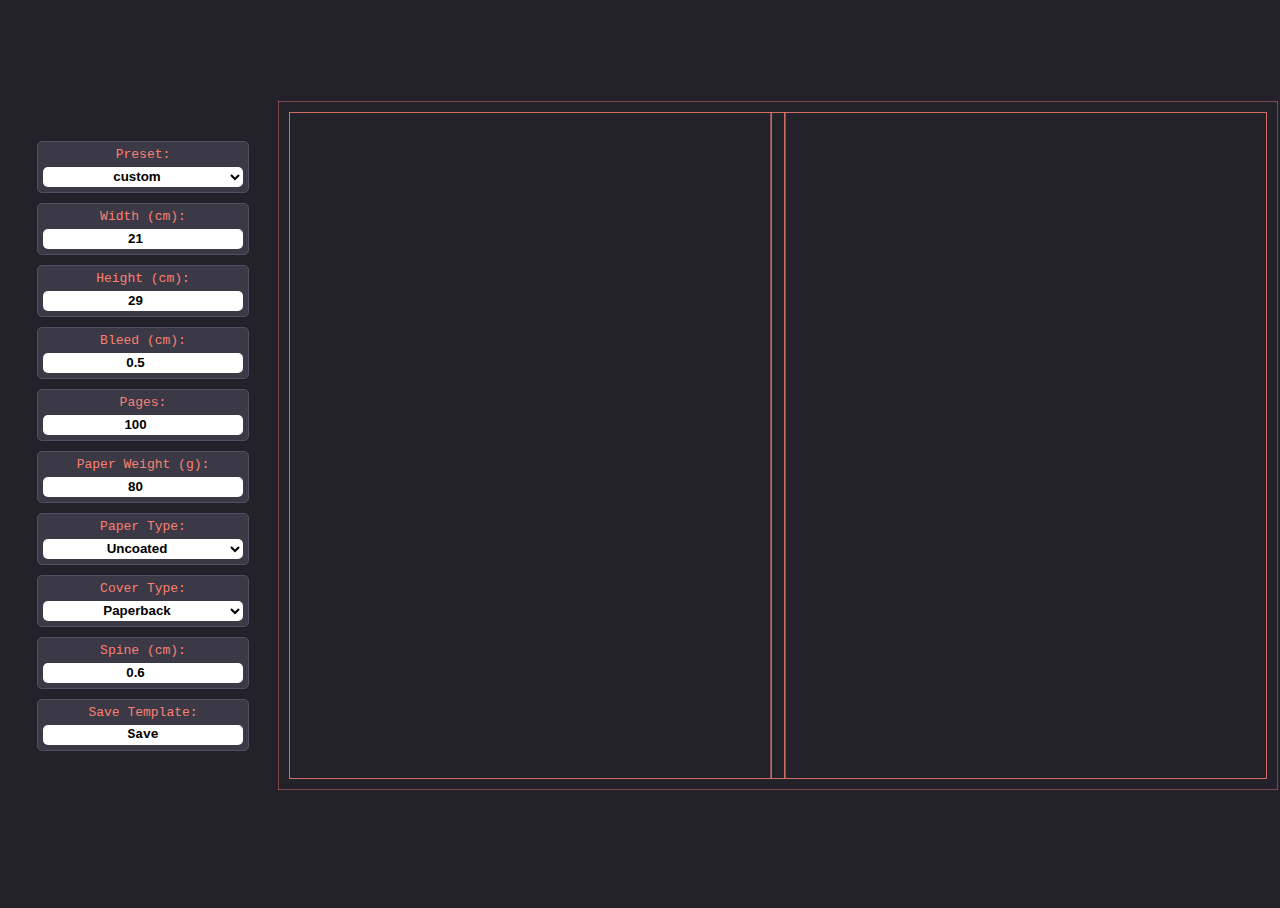
==== index.html @ 0c8f8f5f "correction" ====
<!DOCTYPE html>
<html lang="en">

<head>
   <meta charset="UTF-8">
   <meta name="viewport" content="width=device-width, initial-scale=1.0">
   <meta name="description" content="Generate precise template to design book cover">
   <meta name="theme-color" content="#262626"/>
   <link rel="icon" type="image/png" href="assets/images/icon_72.png" />
   <link rel="apple-touch-icon" href="assets/images/icon_192.png">
   <link rel="stylesheet" href="assets/reset.css">
   <link rel="stylesheet" href="assets/style.css">
   <link rel="manifest" href="assets/manifest.json">

   <script src="assets/script.js" defer></script>
   <title>Book Spine 1.0</title>
</head>

<body>
   <div id="bookCoverTemplate">
      <form>
         <label>
            <span>Preset: </span>
            <select name="preset" oninput="p(this.value)">
               <option value="0">custom</option>
               <option value="1">Vaziri</option>
               <option value="2">Rahli</option>
               <option value="3">Roghee</option>
            </select>
         </label>
         <label>
            <span>Width (cm): </span>
            <input type="number" name="width" value="21" oninput="draw(); p(0);">
         </label>
         <label>
            <span>Height (cm): </span>
            <input type="number" name="height" value="29" oninput="draw(); p(0);">
         </label>
         <label>
            <span>Bleed (cm): </span>
            <input type="number" name="bleed" value="0.5" oninput="draw(); p(0);">
         </label>
         <label>
            <span>Pages: </span>
            <input type="number" name="numberofpages" value="100" oninput="draw()">
         </label>
         <label>
            <span>Paper Weight (g):</span>
            <input type="number" name="paperweight" value="80" oninput="draw()">
         </label>
         <label>
            <span>Paper Type: </span>
            <select name="papervolume" oninput="draw()">
               <option value="8">Gloss</option>
               <option value="9">Satin</option>
               <option value="9">Matt</option>
               <option value="9">Silk</option>
               <option value="11">Matt Bulk</option>
               <option value="12.5" selected>Uncoated</option>
               <option value="12.5">Book Wove</option>
               <option value="18">Book Wove Cream</option>
            </select>
         </label>
         <label>
            <span>Cover Type: </span>
            <select name="typeofcover" oninput="draw()">
               <option value="6">Hardback</option>
               <option value="1" selected>Paperback</option>
            </select>
         </label>
         <label>
            <span>Spine (cm):</span>
            <input type="number" name="spine" value="00" disabled>
         </label>
         <label>
            <span>Save Template:</span>
            <a href=""  name="save" target="_blank" rel="noopener noreferrer" download>Save</a>
         </label>

      </form>
   </div>
</body>

</html>
---- assets/style.css ----
*{
   -webkit-font-smoothing: antialiased;
    -moz-osx-font-smoothing: grayscale;
    -box-sizing: border-box;
   --c-a-0: white;
   --c-a-1: black;
   --c-b-0: hsl(247deg, 10%, 5%);
   --c-b-1: hsl(247deg, 10%, 10%);
   --c-b-2: hsl(247deg, 10%, 15%);
   --c-b-3: hsl(247deg, 10%, 25%);
   --c-b-4: hsl(247deg, 10%, 35%);
   --c-b-5: hsl(247deg, 10%, 45%);
   --c-b-6: hsl(247deg, 10%, 55%);
   --c-b-7: hsl(247deg, 10%, 65%);
   --c-b-8: hsl(247deg, 10%, 75%);
   --c-b-9: hsl(247deg, 10%, 85%);
   --c-b-10: hsl(247deg, 10%, 90%);
   --c-b-11: hsl(247deg, 10%, 95%);
   --c-c-0: salmon;
}
html, body{
   position: relative;
   height: 100%;
   width: 100%;
}
body{
   display: grid;
   background: var(--c-b-2);
   grid-template: 1fr/1fr;
   padding: 10px;
   overflow: hidden;
   box-sizing: border-box;
   align-items: center;
   align-content: center;
}
#bookCoverTemplate{
   display: grid;
   grid-template: 95vh/ 250px 1fr;
   gap: 10px;
   position: relative;
   box-sizing: border-box;
   align-items: center;
   justify-items: center;
   height: 100%;
}
#bookCoverTemplate img{
   grid-area: 1/2/span 1/ span 1;
   max-width: 100%;
   max-height: 100%;
   object-fit: contain;
}
#bookCoverTemplate form{
   display: flex;
   gap: 10px;
   flex-direction: column;
}
#bookCoverTemplate form label{
   font-family: monospace;
   color: var(--c-c-0);
   display: grid;
   grid-template: 20px 20px / 1fr;
   background: var(--c-b-3);
   border-radius: 5px;
   border: 1px solid var(--c-b-4);
   padding: 5px;
   text-align: center;
}
#bookCoverTemplate form label>*{
   width: 200px;
   margin: 0;
   border: 0;
   outline: 0;
   box-sizing: border-box;
}
#bookCoverTemplate form label>*:not(span){
   color: black;
   background: white;
   text-align: center;
   line-height: 20px;
   text-decoration: none;
   border-radius: 5px;
   font-weight: bold;
}

@media screen and (max-width:720px) {
   body{
      overflow: hidden scroll;
      align-items: top;
      align-content: start;
   }
   #bookCoverTemplate {
      grid-template: 300px auto/ 1fr;
      align-items: start;
   }
   #bookCoverTemplate img{
      grid-area: 1/1/span 1/ span 1;
   }
   #bookCoverTemplate form{
      grid-area: 2/1/span 1/ span 1;
      padding-bottom: 80px;
   }
}
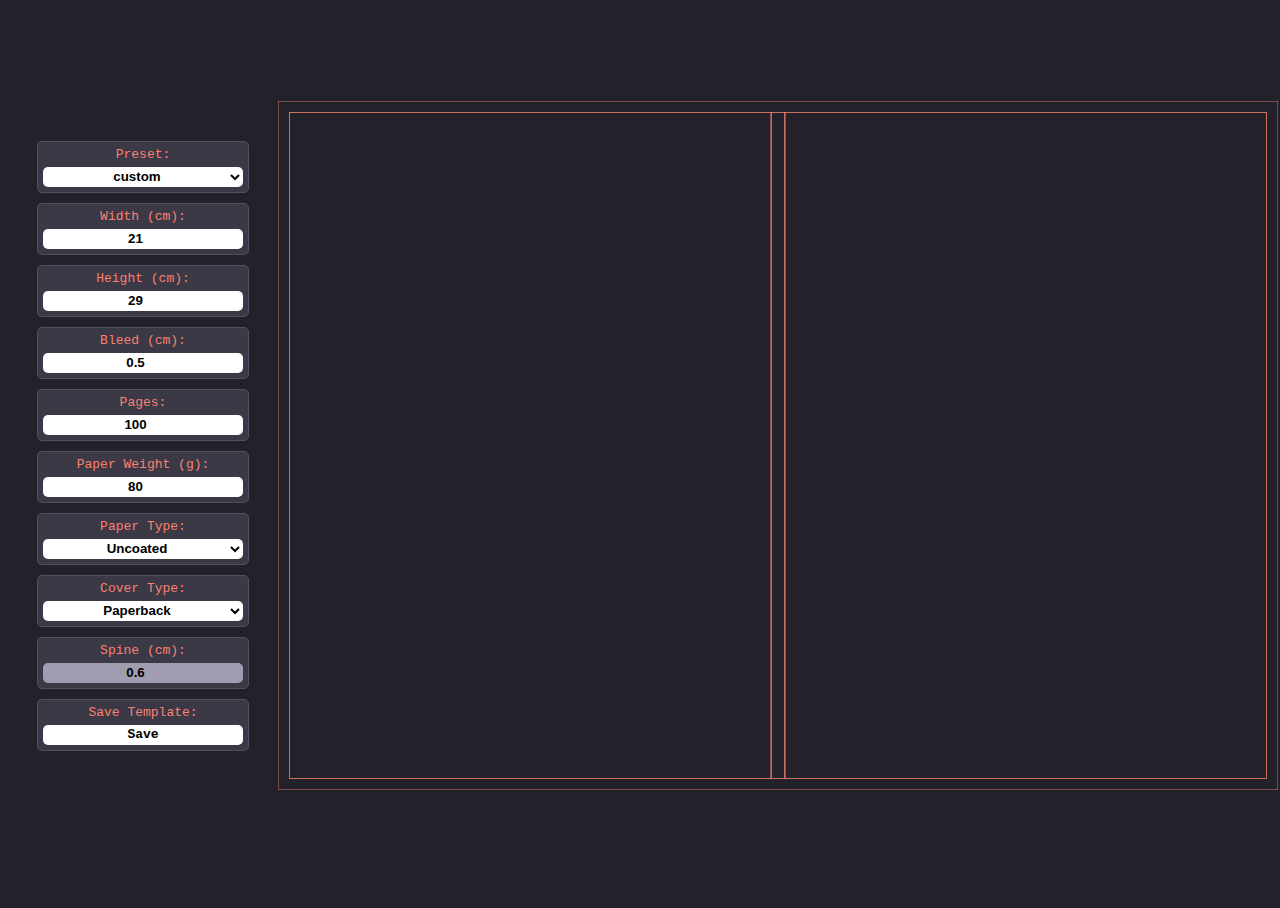
==== commit 93804892: "few improves" ====
--- a/index.html
+++ b/index.html
@@ -74,7 +74,7 @@
          </label>
          <label>
             <span>Save Template:</span>
-            <a href=""  name="save" target="_blank" rel="noopener noreferrer" download>Save</a>
+            <a href=""  name="save" target="_blank" rel="noopener noreferrer" download="template">Save</a>
          </label>
 
       </form>
--- a/assets/style.css
+++ b/assets/style.css
@@ -81,6 +81,9 @@
    border-radius: 5px;
    font-weight: bold;
 }
+#bookCoverTemplate form label *:disabled {
+   background: var(--c-b-7);
+}
 
 @media screen and (max-width:720px) {
    body{
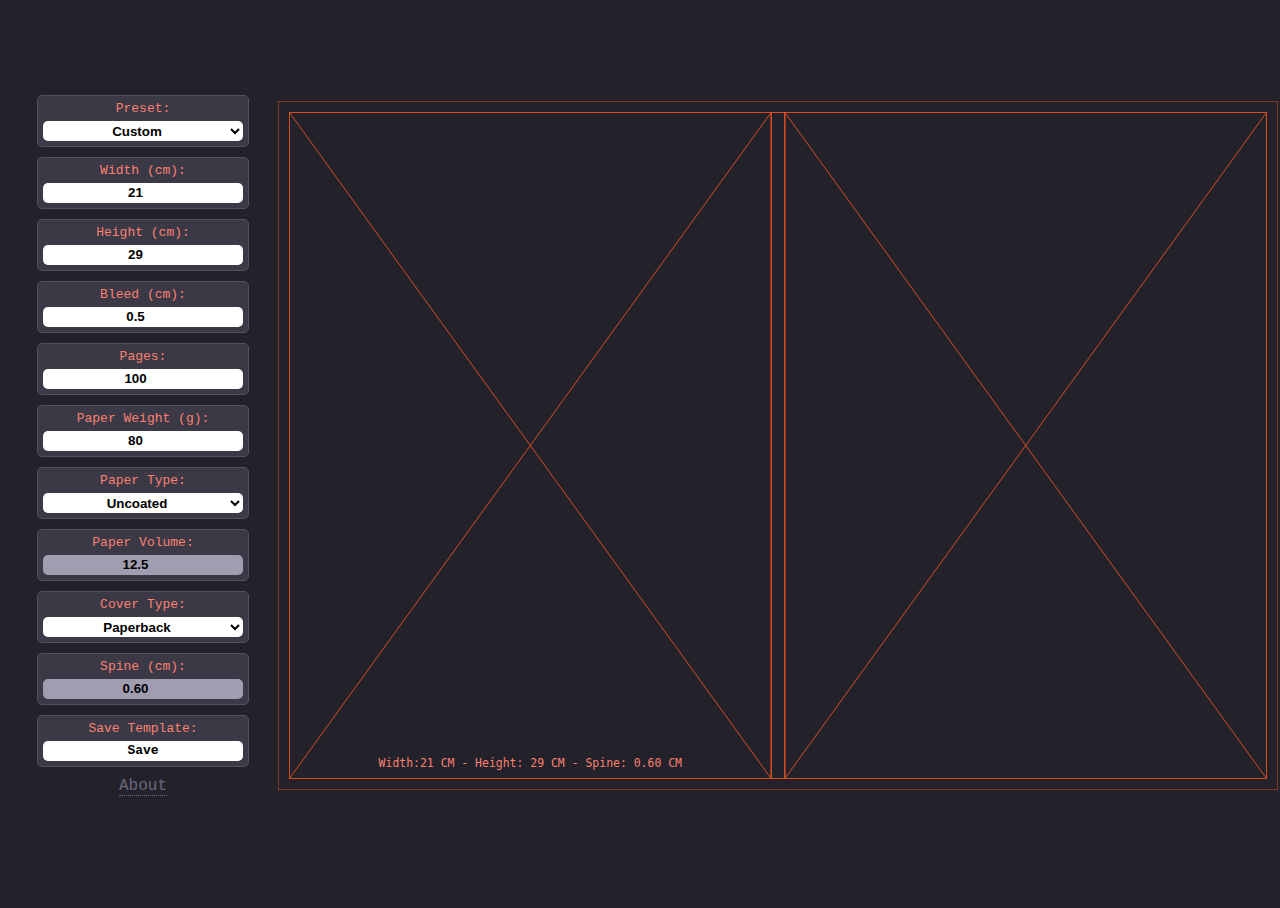
==== commit 40d01ab9: "v1.1" ====
--- a/index.html
+++ b/index.html
@@ -5,7 +5,7 @@
    <meta charset="UTF-8">
    <meta name="viewport" content="width=device-width, initial-scale=1.0">
    <meta name="description" content="Generate precise template to design book cover">
-   <meta name="theme-color" content="#262626"/>
+   <meta name="theme-color" content="#23222a"/>
    <link rel="icon" type="image/png" href="assets/images/icon_72.png" />
    <link rel="apple-touch-icon" href="assets/images/icon_192.png">
    <link rel="stylesheet" href="assets/reset.css">
@@ -13,16 +13,17 @@
    <link rel="manifest" href="assets/manifest.json">
 
    <script src="assets/script.js" defer></script>
-   <title>Book Spine 1.0</title>
+   <title>Book Cover Template Generator 1.1</title>
 </head>
 
 <body>
    <div id="bookCoverTemplate">
+      
       <form>
          <label>
             <span>Preset: </span>
             <select name="preset" oninput="p(this.value)">
-               <option value="0">custom</option>
+               <option value="0">Custom</option>
                <option value="1">Vaziri</option>
                <option value="2">Rahli</option>
                <option value="3">Roghee</option>
@@ -51,6 +52,7 @@
          <label>
             <span>Paper Type: </span>
             <select name="papervolume" oninput="draw()">
+               <option value="00">Custom</option>
                <option value="8">Gloss</option>
                <option value="9">Satin</option>
                <option value="9">Matt</option>
@@ -60,6 +62,10 @@
                <option value="12.5">Book Wove</option>
                <option value="18">Book Wove Cream</option>
             </select>
+         </label>
+         <label>
+            <span>Paper Volume: </span>
+            <input type="number" name="papervolumenumber" value="00" disabled oninput="draw()">
          </label>
          <label>
             <span>Cover Type: </span>
@@ -76,8 +82,19 @@
             <span>Save Template:</span>
             <a href=""  name="save" target="_blank" rel="noopener noreferrer" download="template">Save</a>
          </label>
+         <a class="btn about" href="#about">About</a>
+      </form>
+      <article id="about">
+         <button name="close" onclick="window.location.hash = ''">close</button>
+         <img src="assets/images/icon_512.png" alt="Book Cover Template Generator" width="280">
+         <h1>Book Cover Template Generator</h1>
+         <p>Generate precise template to design a book cover.<br>you can save the template and import it to design applications such as Adobe Illustrator.</p>
+         <nav>
+            <a href="https://github.com/behnamazizi/Book-Cover-Template" rel="noreferrer" target="_blank">Github</a>
+            <a href="http://behnamazizi.com" rel="noreferrer" target="_blank">Me</a>
 
-      </form>
+         </nav>
+      </article>
    </div>
 </body>
 
--- a/assets/style.css
+++ b/assets/style.css
@@ -1,7 +1,7 @@
-*{
+* {
    -webkit-font-smoothing: antialiased;
-    -moz-osx-font-smoothing: grayscale;
-    -box-sizing: border-box;
+   -moz-osx-font-smoothing: grayscale;
+   -box-sizing: border-box;
    --c-a-0: white;
    --c-a-1: black;
    --c-b-0: hsl(247deg, 10%, 5%);
@@ -18,12 +18,15 @@
    --c-b-11: hsl(247deg, 10%, 95%);
    --c-c-0: salmon;
 }
-html, body{
+
+html,
+body {
    position: relative;
    height: 100%;
    width: 100%;
 }
-body{
+
+body {
    display: grid;
    background: var(--c-b-2);
    grid-template: 1fr/1fr;
@@ -33,7 +36,8 @@
    align-items: center;
    align-content: center;
 }
-#bookCoverTemplate{
+
+#bookCoverTemplate {
    display: grid;
    grid-template: 95vh/ 250px 1fr;
    gap: 10px;
@@ -43,18 +47,22 @@
    justify-items: center;
    height: 100%;
 }
-#bookCoverTemplate img{
+
+#temp {
    grid-area: 1/2/span 1/ span 1;
    max-width: 100%;
    max-height: 100%;
    object-fit: contain;
 }
-#bookCoverTemplate form{
+
+form {
+   grid-area: 1/1/span 1 / span 1;
    display: flex;
    gap: 10px;
    flex-direction: column;
 }
-#bookCoverTemplate form label{
+
+form label {
    font-family: monospace;
    color: var(--c-c-0);
    display: grid;
@@ -65,14 +73,16 @@
    padding: 5px;
    text-align: center;
 }
-#bookCoverTemplate form label>*{
+
+form label>* {
    width: 200px;
    margin: 0;
    border: 0;
    outline: 0;
    box-sizing: border-box;
 }
-#bookCoverTemplate form label>*:not(span){
+
+form label>*:not(span) {
    color: black;
    background: white;
    text-align: center;
@@ -81,24 +91,116 @@
    border-radius: 5px;
    font-weight: bold;
 }
-#bookCoverTemplate form label *:disabled {
+
+form label *:disabled {
    background: var(--c-b-7);
 }
 
+.about.btn {
+   color: var(--c-b-5);
+   text-align: center;
+   text-decoration: none;
+   font-family: monospace, 'Courier New', Courier;
+   border-bottom: 1px dotted;
+   width: fit-content;
+   align-self: center;
+}
+
+article {
+   display: none;
+   grid-area: 1 / 2 / span 1 / span 1;
+   background: var(--c-b-6);
+   width: clamp(250px, 50%, calc(100% - 80px));
+   padding: 50px;
+   z-index: 99;
+   background: var(--c-b-3);
+   border-radius: 5px;
+   border: 1px solid var(--c-b-4);
+   flex-direction: column;
+   gap: 10px;
+   font-family: sans-serif, arial;
+   color: var(--c-b-10);
+   font-size: 15px;
+   line-height: 1.2em;
+   position: relative;
+   align-items: center;
+   justify-self: center;
+}
+
+article:target {
+   display: flex;
+}
+
+article h1 {
+   font-weight: bold;
+   font-size: 16px;
+}
+
+article nav {
+   display: flex;
+   justify-content: center;
+   gap: 20px;
+}
+
+article nav a {
+   text-decoration: none;
+   color: var(--c-c-0);
+}
+
+[name="close"] {
+   background: unset;
+   outline: 0;
+   border: 0;
+   cursor: pointer;
+   position: absolute;
+   right: 0;
+   top: 0;
+   width: 50px;
+   height: 50px;
+   color: var(--c-b-9);
+   font-size: 0;
+   color: transparent;
+}
+
+[name="close"]:before,
+[name="close"]:after {
+   content: "";
+   width: 25px;
+   height: 1px;
+   border-bottom: 2px solid var(--c-b-9);
+   left: 25%;
+   top: 50%;
+   transform: rotate(45deg);
+   position: absolute;
+}
+
+[name="close"]:after {
+   transform: rotate(-45deg);
+}
+
 @media screen and (max-width:720px) {
-   body{
+   body {
       overflow: hidden scroll;
       align-items: top;
       align-content: start;
    }
+
    #bookCoverTemplate {
       grid-template: 300px auto/ 1fr;
       align-items: start;
    }
-   #bookCoverTemplate img{
+
+   #temp {
       grid-area: 1/1/span 1/ span 1;
    }
-   #bookCoverTemplate form{
+
+   article {
+      grid-area: 1/1/-1/ -1;
+      padding: 50px 20px;
+      width: calc(100% - 50px);
+   }
+
+   form {
       grid-area: 2/1/span 1/ span 1;
       padding-bottom: 80px;
    }
